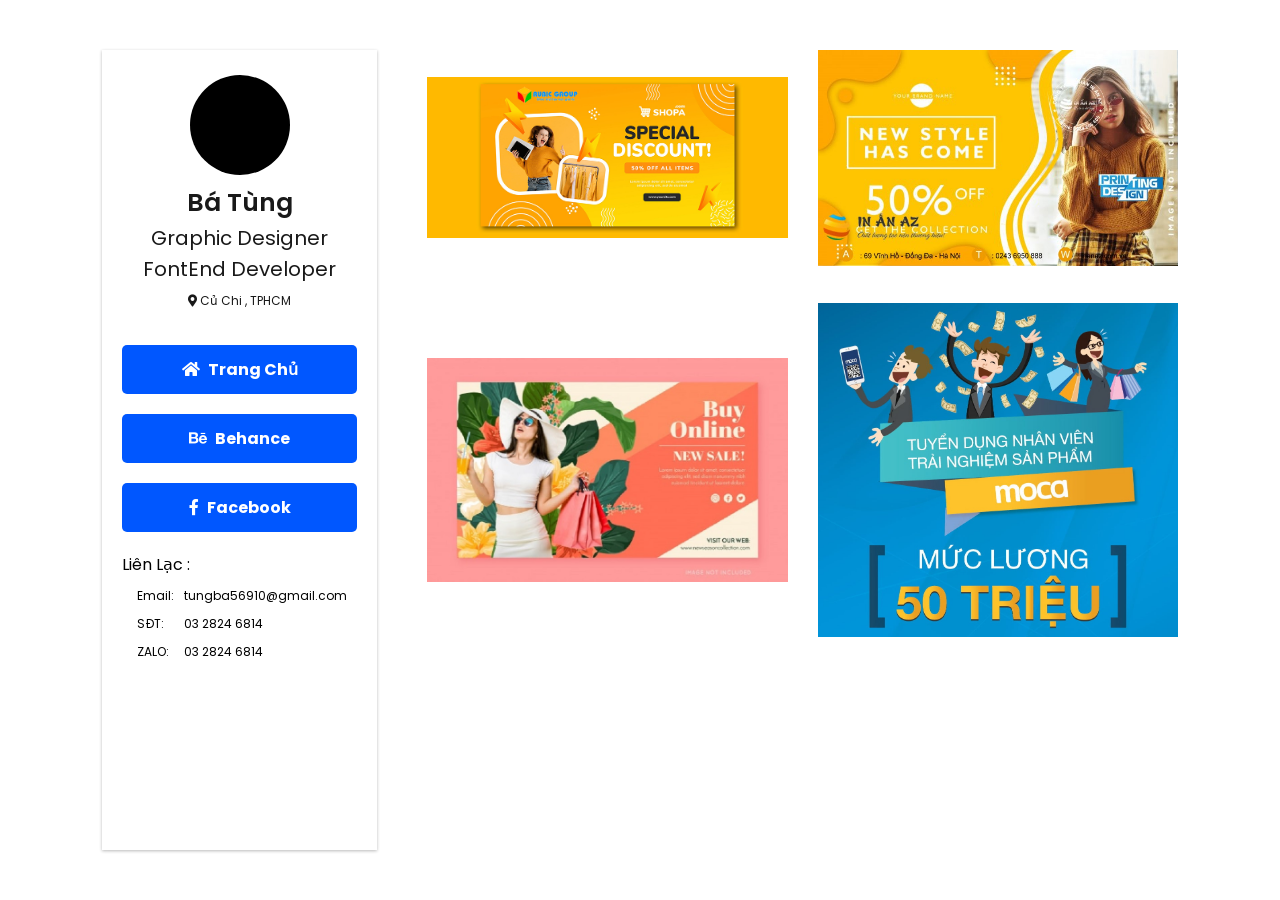
==== 2d.html @ 30018865 "upload" ====
<!DOCTYPE html>
<html lang="en">

<head>
    <meta charset="UTF-8">
    <meta http-equiv="X-UA-Compatible" content="IE=edge">
    <meta name="viewport" content="width=device-width, initial-scale=1.0">
    <link rel="stylesheet" href="./assets/css/2d.css">
    <link rel="stylesheet" href="./assets/css/lightbox.css">
    <link rel="stylesheet" href="https://pro.fontawesome.com/releases/v5.10.0/css/all.css"
        integrity="sha384-AYmEC3Yw5cVb3ZcuHtOA93w35dYTsvhLPVnYs9eStHfGJvOvKxVfELGroGkvsg+p" crossorigin="anonymous" />
    <link rel="shortcut icon" href="./assets/img/favicon.png" type="image/x-icon">

    <title>Thiết Kế 2D</title>
</head>

<body>
    <div class="container">
        <div class="rightside">
            <div class="rightside__box">
                <div class="rightside__container">
                    <div class="rightside__avatar">
                        <img src="./assets/img/about.jpg" alt="">
                    </div>
                    <div class="rightside__name">
                        <h1>Bá Tùng</h1>
                    </div>
                    <div class="rightside__description">
                        <h1>Graphic Designer</h1><br>
                        <h1>FontEnd Developer</h1>
                    </div>
                    <div class="rightside__local">
                        <i class="fas fa-map-marker-alt local__icon"></i>
                        Củ Chi , TPHCM
                    </div>
                </div>
                <div class="home btn">
                    <a href="./index.html"><i class="fas fa-home home__icon"></i> Trang Chủ
                    </a>
                </div>
                <div class="contact__btn btn">
                    <a href="">
                        <i class="fab fa-behance contact__icon"></i>
                        Behance
                    </a>
                </div>
                <div class="contact__btn btn">
                    <a href="">
                        <i class="fab fa-facebook-f contact__icon"></i>
                        Facebook
                    </a>
                </div>
                <div class="rightside__des">
                    <span class="rightside__title">Liên Lạc :</span>

                    <div class="des__box">
                        <div class="des__title">
                            <span class="des__title-email">Email:</span>
                            <span class="des__title-email">SĐT:</span>
                            <span class="des__title-email">ZALO:</span>
                        </div>
                        <div class="des__des">
                            <span class="des__des-email">tungba56910@gmail.com</span>
                            <span class="des__des-email">03 2824 6814</span>
                            <span class="des__des-email">03 2824 6814</span>
                        </div>

                    </div>
                </div>
            </div>
        </div>
        <div class="leftside">
            <div class="gallery">
                <div class="work__img" data-item="poster">
                    <a href="./assets/img/2dimg/1.jpg" data-lightbox="models" data-title="Caption1">
                        <img src="./assets/img/2dimg/1.jpg" alt="">
                    </a>
                </div>
                <div class="work__img" data-item="banner">
                    <a href="./assets/img/2dimg/2.jpg" data-lightbox="models" data-title="Caption1">
                        <img src="./assets/img/2dimg/2.jpg" alt="">
                    </a>
                </div>
                <div class="work__img" data-item="visit">
                    <a href="./assets/img/2dimg/3.jpg" data-lightbox="models" data-title="Caption1">
                        <img src="./assets/img/2dimg/3.jpg" alt="">
                    </a>
                </div>
                <div class="work__img" data-item="banner">
                    <a href="./assets/img/2dimg/4.jpg" data-lightbox="models" data-title="Caption1">
                        <img src="./assets/img/2dimg/4.jpg" alt="">
                    </a>
                </div>
            </div>
        </div>
    </div>
    <script src="./assets/js/lightbox-plus-jquery.js"></script>
</body>

</html>
---- assets/css/2d.css ----
@import url("https://fonts.googleapis.com/css2?family=Poppins:wght@400;500;600&display=swap");

* {
  margin: 0;
  padding: 0;
  box-sizing: border-box;
  font-family: "Poppins", sans-serif;
}
html {
  scroll-behavior: smooth;
}

ul {
  list-style: none;
}

a {
  text-decoration: none;
  color: #fff;
}

button {
  cursor: pointer;
  border: none;
  outline: none;
}

img {
  max-width: 100%;
  height: auto;
}
.btn {
  color: #fff;
  display: flex;
  justify-content: center;
  font-size: 12px;
  font-weight: 700;
  padding: 12px 18px;
  background-color: #191919;
  margin-bottom: 10px;
}
.gallery .work__img .hide {
  display: none;
}
/* Right Side */
.rightside {
  position: relative;
  box-shadow: 0 1px 3px rgb(25 25 25 / 30%);
}
.rightside__container {
  color: #191919;
  font-size: 12px;
  line-height: 15.6px;
  text-align: center;
  padding: 25px 30px 16px;
}
.rightside__box {
  width: 100%;
  background-color: #fff;
  border-radius: 3px;
  font-size: 12px;
  padding-bottom: 26px;
}
.rightside__avatar {
  width: 100px;
  height: 100px;
  color: #191919;
  display: inline-block;
  font-size: 12px;
  text-align: center;
  margin-bottom: 20px;
}
.rightside__avatar img {
  border-radius: 50%;
}
.rightside__name {
  text-align: center;
  margin-bottom: 20px;
}
.rightside__name h1 {
  font-size: 25px;
  font-weight: 600;
}
.rightside__description {
  text-align: center;
  margin-bottom: 16px;
}
.rightside__description h1 {
  font-size: 20px;
  font-weight: 400;
}
.home {
  margin: 20px;
  border-radius: 5px;
  cursor: pointer;
  background-color: #0057ff;
}
.home:hover {
  background-color: #003ecb;
}
.home a {
  width: 100%;
  text-align: center;
  font-size: 16px;
}
.home__icon {
  font-size: 16px;
  padding-right: 5px;
}

.contact__btn {
  margin: 20px;
  border-radius: 5px;
  cursor: pointer;
  background-color: #0057ff;
  text-align: center;
}
.contact__btn:hover {
  background-color: #003ecb;
}
.contact__btn a {
  width: 100%;
  text-align: center;
  font-size: 16px;
}
.contact__icon {
  font-size: 16px;
  padding-right: 5px;
}
.rightside__des {
  margin: 20px;
}
.rightside__title {
  font-size: 16px;
}
.des__box {
  display: flex;
  padding-left: 15px;
  margin-top: 10px;
}

.des__des,
.des__title {
  display: flex;
  flex-direction: column;
  margin-right: 10px;
  margin-bottom: 5px;
}
.des__title-email,
.des__des-email {
  margin-bottom: 10px;
}
/* Left Side */

.container {
  width: 100%;
  min-height: 100vh;
  display: grid;
  grid-template-columns: 1fr 3fr;
  gap: 50px;
  padding: 50px 8%;
}
.gallery {
  display: grid;
  grid-template-columns: repeat(auto-fit, minmax(250px, 1fr));
  grid-gap: 30px;
}
.gallery .work__img {
  width: 100%;
  object-fit: cover;
  display: flex;
  align-items: center;
}
.gallery img {
  width: 100%;
}
.work__item {
  cursor: pointer;
}

/* Media */
@media screen and (max-width: 678px) {
  .container {
    display: flex;
    flex-direction: column;
    flex-wrap: wrap;
  }
  .work__container {
    margin-bottom: 30px;
    flex-wrap: wrap;
    row-gap: 10px;
  }
  .work__item {
    font-size: 12px;
    padding: 9px 10px;
  }
}
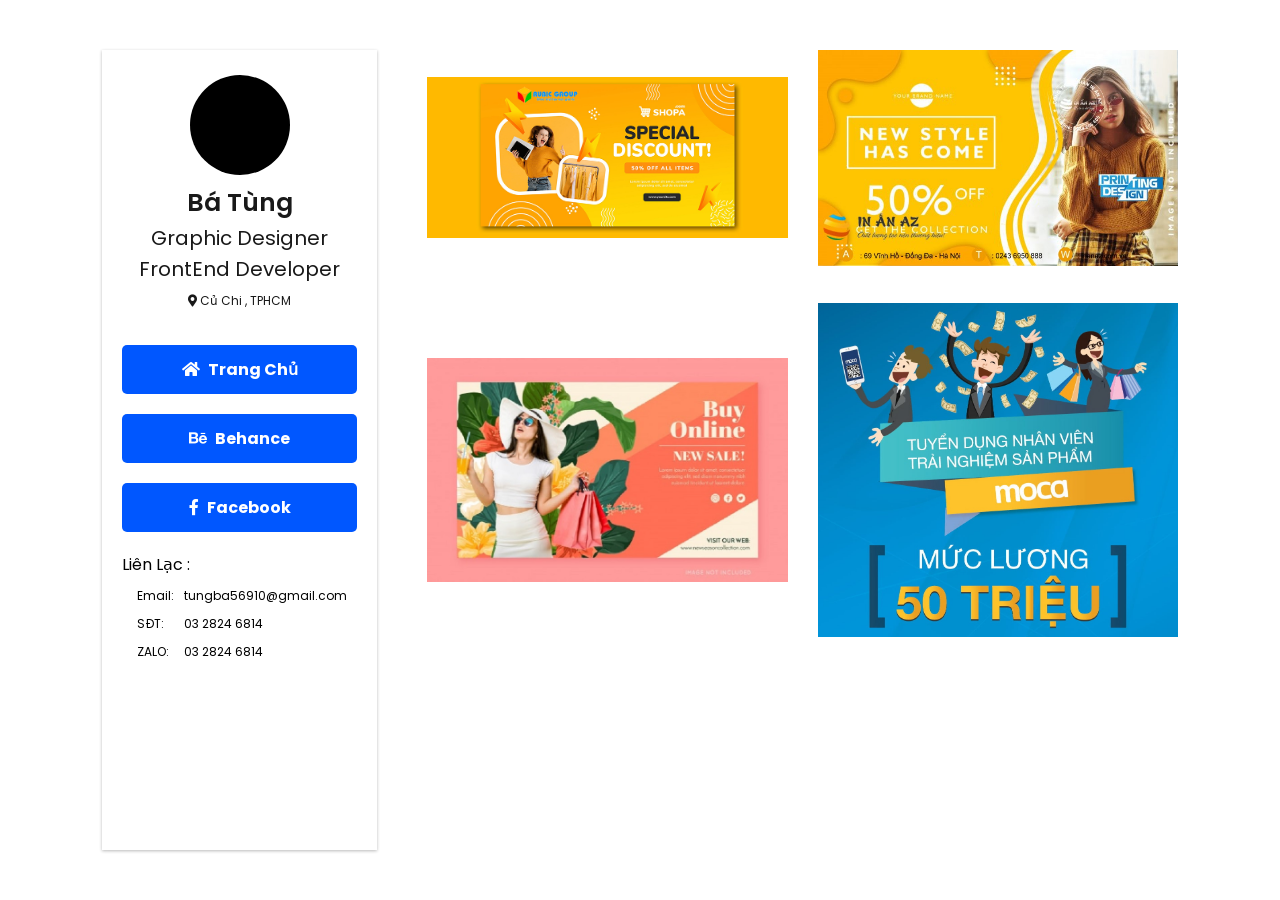
==== commit 8ac6e174: "fix" ====
--- a/2d.html
+++ b/2d.html
@@ -27,7 +27,7 @@
                     </div>
                     <div class="rightside__description">
                         <h1>Graphic Designer</h1><br>
-                        <h1>FontEnd Developer</h1>
+                        <h1>FrontEnd Developer</h1>
                     </div>
                     <div class="rightside__local">
                         <i class="fas fa-map-marker-alt local__icon"></i>
